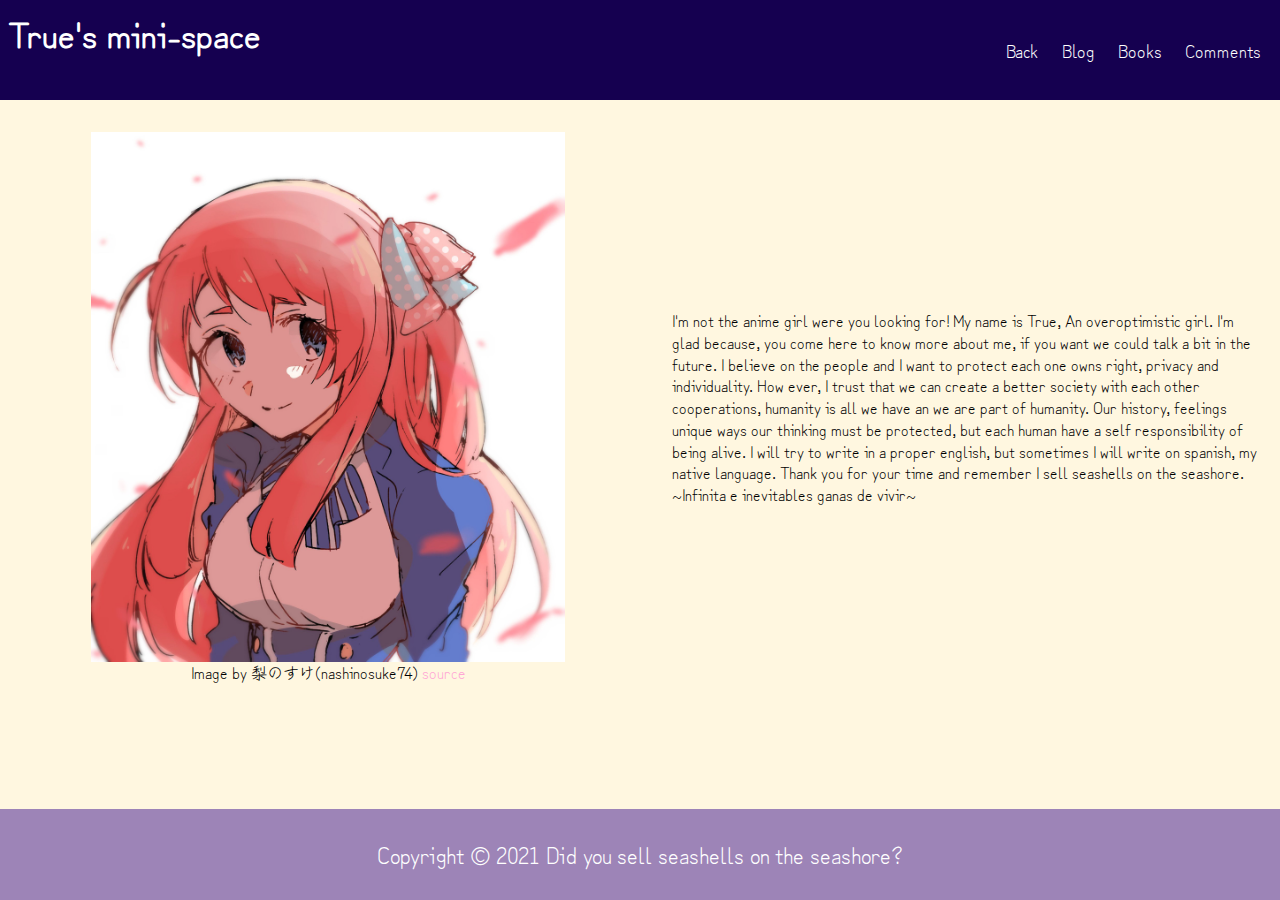
==== sections/bio.html @ 0d0ad2a0 "Seccion de Bio lista" ====
<!DOCTYPE html>
<html lang="en">
  <head>
    <meta charset="UTF-8" />
    <meta http-equiv="X-UA-Compatible" content="IE=edge" />
    <meta name="viewport" content="width=device-width, initial-scale=1.0" />
    <title>Tae-chan!</title>
    <link rel="shortcut icon" href="../ico.ico" type="image/x-icon" />
    <link rel="stylesheet" href="/css/bio.css" />
    <link rel="preconnect" href="https://fonts.googleapis.com" />
    <link rel="preconnect" href="https://fonts.gstatic.com" crossorigin />
    <link href="https://fonts.googleapis.com/css2?family=Zen+Kurenaido&display=swap" rel="stylesheet" />
  </head>
  <body>
    <nav id="navbar">
      <h1>True's mini-space</h1>
      <ul>
        <li><a href="../index.html">Back</a></li>
        <li><a href="../states/404.html">Blog</a></li>
        <li><a href="../states/418.html">Books</a></li>
        <li><a href="../states/418.html">Comments</a></li>
      </ul>
    </nav>

    <div class="container">
      <div class="bio-img">
        <img src="/img/avatar.jpg" alt="Sakura Is trying to stop Tae on her quest to destroy the enemy." />
        <p>
          Image by 梨のすけ&#40;nashinosuke74&#41;<a href="https://www.pixiv.net/en/artworks/90805775">
            source</a
          >
        </p>
      </div>

      <div class="bio-content">
        <p>
          I'm not the anime girl were you looking for! My name is True, An overoptimistic girl. I'm glad
          because, you come here to know more about me, if you want we could talk a bit in the future. I
          believe on the people and I want to protect each one owns right, privacy and individuality. How
          ever, I trust that we can create a better society with each other cooperations, humanity is all we
          have an we are part of humanity. Our history, feelings unique ways our thinking must be protected,
          but each human have a self responsibility of being alive. I will try to write in a proper english,
          but sometimes I will write on spanish, my native language. Thank you for your time and remember I
          sell seashells on the seashore. ~Infinita e inevitables ganas de vivir~
        </p>
      </div>
    </div>
    <footer id="footer">
      <p>
        Copyright &copy; 2021 Did you sell seashells on<a
          href="https://www.reddit.com/r/ZombielandSaga/comments/q8qw96/pretty_great_edit_applause_to_the_one_who_made/"
          >&nbsp;</a
        >the seashore?
      </p>
    </footer>
  </body>
</html>
---- css/bio.css ----
* {
  padding: 0;
  margin: 0;
  box-sizing: border-box;
}

a {
  text-decoration: none;
  color: #ffa6d5;
}

body {
  height: 100vh;
  font-family: "Zen Kurenaido", sans-serif;
  line-height: 1.36;
  display: flex;
  flex-direction: column;
  background-color: #fff7e0;
}

#navbar {
  box-sizing: border-box;
  display: flex;
  font-size: 18px;
  min-height: 100px;
  background: #150050;
  color: white;
  padding: 8px;
  justify-content: space-between;
}

#navbar ul {
  display: flex;
  flex-wrap: wrap;
  align-items: center;
  list-style-type: none;
}

#navbar ul a {
  color: white;
  padding: 8px;
  margin: 4px;
}

#navbar ul a:hover {
  background-color: #ffa6d5;
  color: black;
}

.container {
  display: flex;
  flex-direction: column;
}

.container .bio-img {
  padding: 2em;
  display: flex;
  flex-direction: column;
  text-align: center;
  justify-content: center;
  align-items: center;
}

.container .bio-img img {
  width: 80%;
  padding: 0 auto;
}

.container .bio-content {
  padding: 1em;
  width: clamp(45ch, 80%, 75ch);
  margin: auto;
}

@media (min-width: 800px) {
  .container {
    flex-direction: row;
  }
  .container div {
    flex: 1;
  }
}

#footer {
  box-sizing: border-box;
  margin-top: auto;
  background-color: #9d84b7;
  color: white;
  font-size: clamp(1.2rem, 1.8vw, 1.8rem);
  text-align: center;
  padding: 0.4em;
}

#footer p {
  padding: 0.9em 0;
}
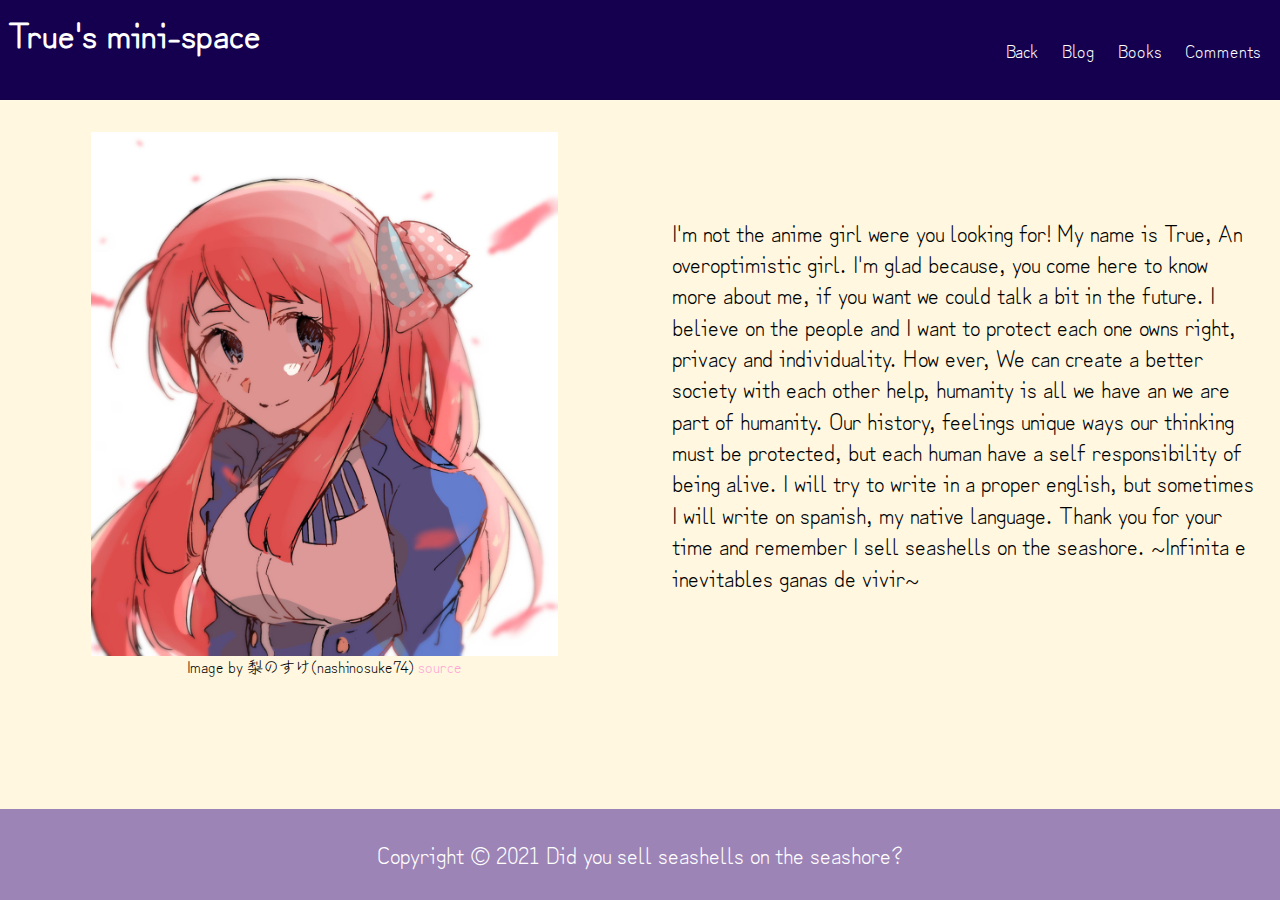
==== commit 59156c2b: "Fixed small things" ====
--- a/sections/bio.html
+++ b/sections/bio.html
@@ -37,11 +37,11 @@
           I'm not the anime girl were you looking for! My name is True, An overoptimistic girl. I'm glad
           because, you come here to know more about me, if you want we could talk a bit in the future. I
           believe on the people and I want to protect each one owns right, privacy and individuality. How
-          ever, I trust that we can create a better society with each other cooperations, humanity is all we
-          have an we are part of humanity. Our history, feelings unique ways our thinking must be protected,
-          but each human have a self responsibility of being alive. I will try to write in a proper english,
-          but sometimes I will write on spanish, my native language. Thank you for your time and remember I
-          sell seashells on the seashore. ~Infinita e inevitables ganas de vivir~
+          ever, We can create a better society with each other help, humanity is all we have an we are part of
+          humanity. Our history, feelings unique ways our thinking must be protected, but each human have a
+          self responsibility of being alive. I will try to write in a proper english, but sometimes I will
+          write on spanish, my native language. Thank you for your time and remember I sell seashells on the
+          seashore. ~Infinita e inevitables ganas de vivir~
         </p>
       </div>
     </div>
--- a/css/bio.css
+++ b/css/bio.css
@@ -68,6 +68,7 @@
 
 .container .bio-content {
   padding: 1em;
+  font-size: clamp(1.2rem, 1.8vw, 1.8rem);
   width: clamp(45ch, 80%, 75ch);
   margin: auto;
 }
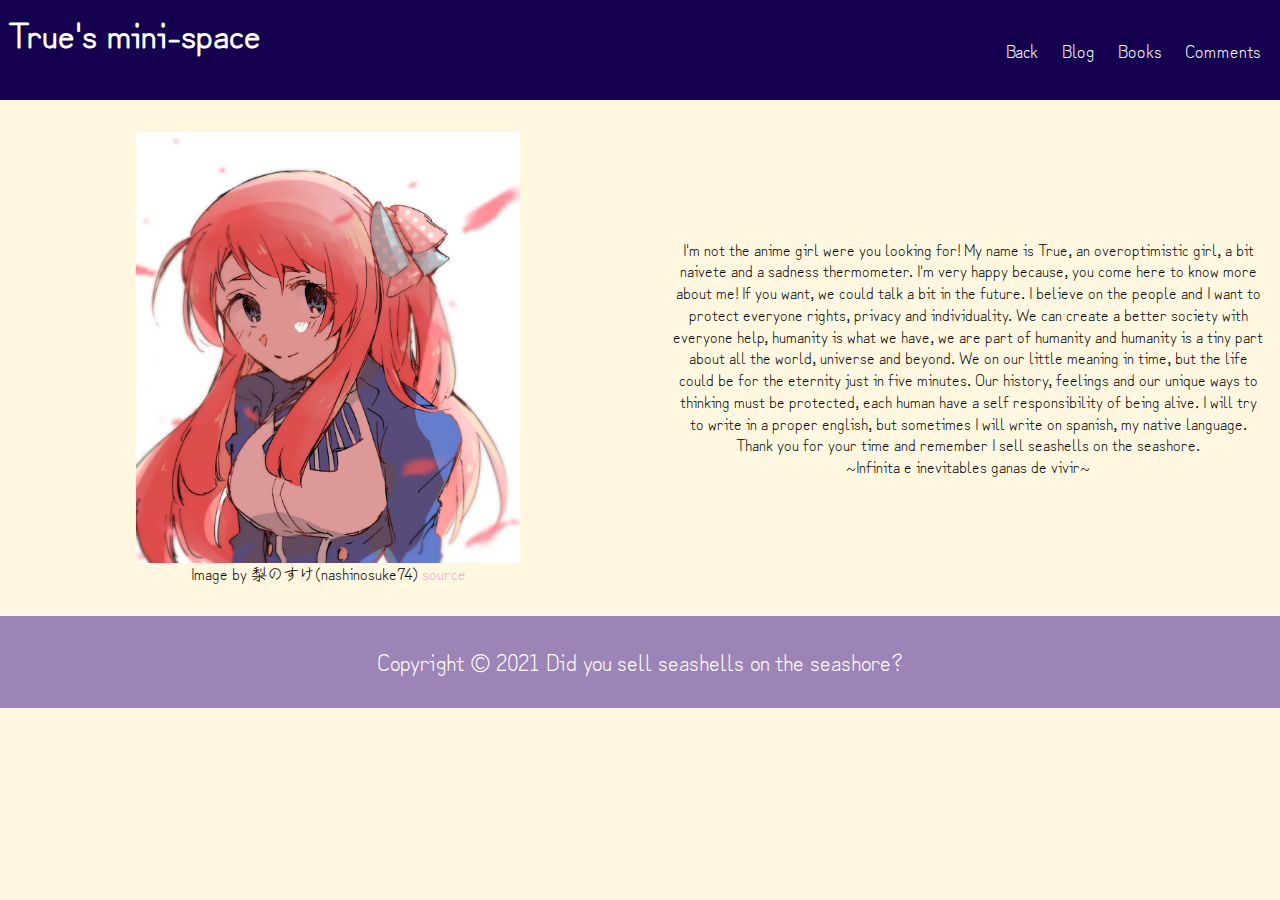
==== commit 702dd6e0: "Arreglando diseño para celulares" ====
--- a/sections/bio.html
+++ b/sections/bio.html
@@ -34,15 +34,18 @@
 
       <div class="bio-content">
         <p>
-          I'm not the anime girl were you looking for! My name is True, An overoptimistic girl. I'm glad
-          because, you come here to know more about me, if you want we could talk a bit in the future. I
-          believe on the people and I want to protect each one owns right, privacy and individuality. How
-          ever, We can create a better society with each other help, humanity is all we have an we are part of
-          humanity. Our history, feelings unique ways our thinking must be protected, but each human have a
-          self responsibility of being alive. I will try to write in a proper english, but sometimes I will
-          write on spanish, my native language. Thank you for your time and remember I sell seashells on the
-          seashore. ~Infinita e inevitables ganas de vivir~
+          I'm not the anime girl were you looking for! My name is True, an overoptimistic girl, a bit naivete
+          and a sadness thermometer. I'm very happy because, you come here to know more about me! If you want,
+          we could talk a bit in the future. I believe on the people and I want to protect everyone rights,
+          privacy and individuality. We can create a better society with everyone help, humanity is what we
+          have, we are part of humanity and humanity is a tiny part about all the world, universe and beyond.
+          We on our little meaning in time, but the life could be for the eternity just in five minutes. Our
+          history, feelings and our unique ways to thinking must be protected, each human have a self
+          responsibility of being alive. I will try to write in a proper english, but sometimes I will write
+          on spanish, my native language. Thank you for your time and remember I sell seashells on the
+          seashore.
         </p>
+        <p>~Infinita e inevitables ganas de vivir~</p>
       </div>
     </div>
     <footer id="footer">
--- a/css/bio.css
+++ b/css/bio.css
@@ -10,11 +10,8 @@
 }
 
 body {
-  height: 100vh;
   font-family: "Zen Kurenaido", sans-serif;
   line-height: 1.36;
-  display: flex;
-  flex-direction: column;
   background-color: #fff7e0;
 }
 
@@ -62,15 +59,18 @@
 }
 
 .container .bio-img img {
-  width: 80%;
+  width: 65%;
   padding: 0 auto;
 }
 
 .container .bio-content {
   padding: 1em;
-  font-size: clamp(1.2rem, 1.8vw, 1.8rem);
-  width: clamp(45ch, 80%, 75ch);
-  margin: auto;
+  text-align: center;
+  display: flex;
+  flex-direction: column;
+  text-align: center;
+  justify-content: center;
+  align-items: center;
 }
 
 @media (min-width: 800px) {
@@ -84,7 +84,7 @@
 
 #footer {
   box-sizing: border-box;
-  margin-top: auto;
+
   background-color: #9d84b7;
   color: white;
   font-size: clamp(1.2rem, 1.8vw, 1.8rem);
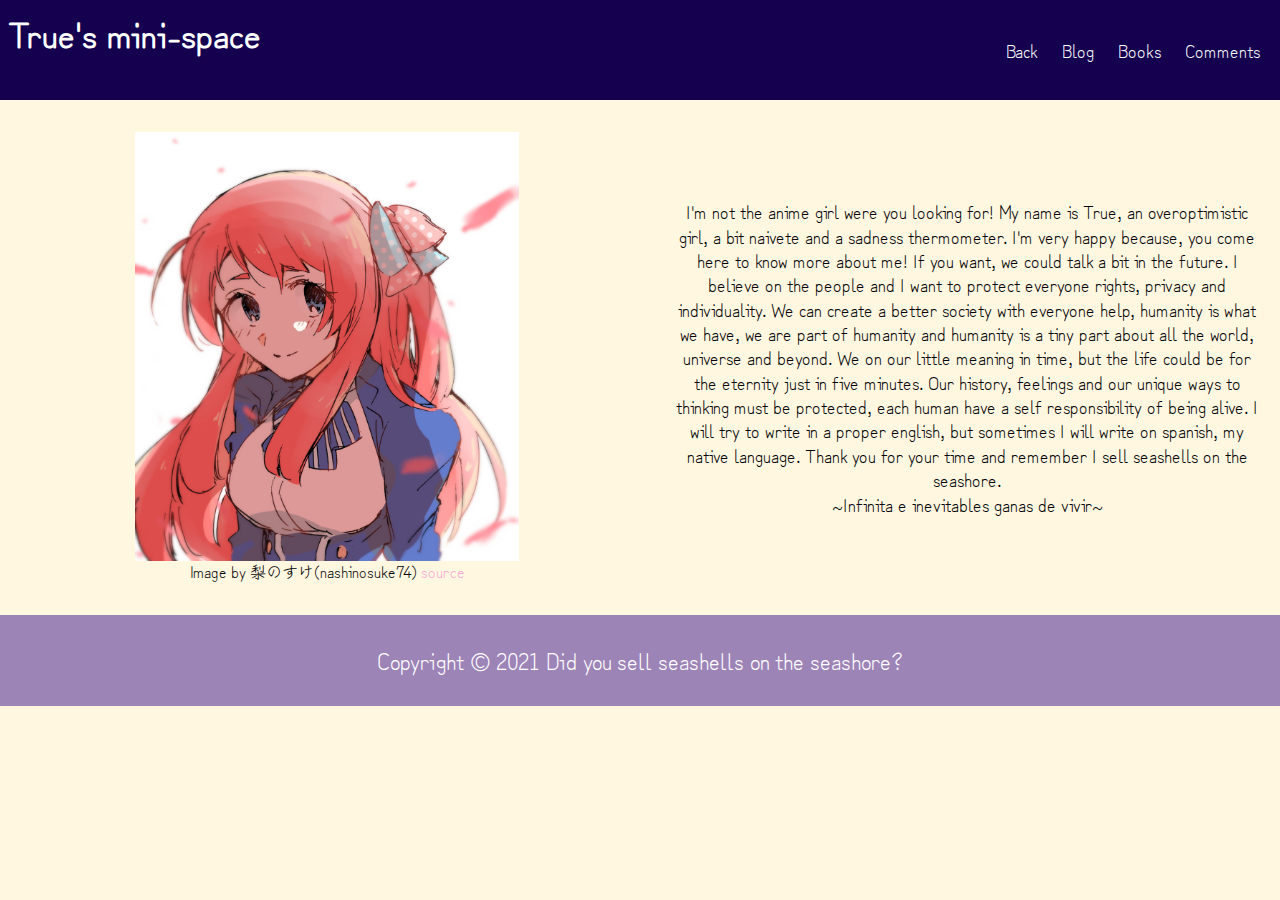
==== commit b47e27d3: "Finalizada la zona de videos y la seccion de posts" ====
--- a/sections/bio.html
+++ b/sections/bio.html
@@ -16,8 +16,8 @@
       <h1>True's mini-space</h1>
       <ul>
         <li><a href="../index.html">Back</a></li>
-        <li><a href="../states/404.html">Blog</a></li>
-        <li><a href="../states/418.html">Books</a></li>
+        <li><a href="../sections/blog.html">Blog</a></li>
+        <li><a href="../states/404.html">Books</a></li>
         <li><a href="../states/418.html">Comments</a></li>
       </ul>
     </nav>
--- a/css/bio.css
+++ b/css/bio.css
@@ -71,6 +71,7 @@
   text-align: center;
   justify-content: center;
   align-items: center;
+  font-size: clamp(1.06rem, 1.4vw, 1.6rem);
 }
 
 @media (min-width: 800px) {
